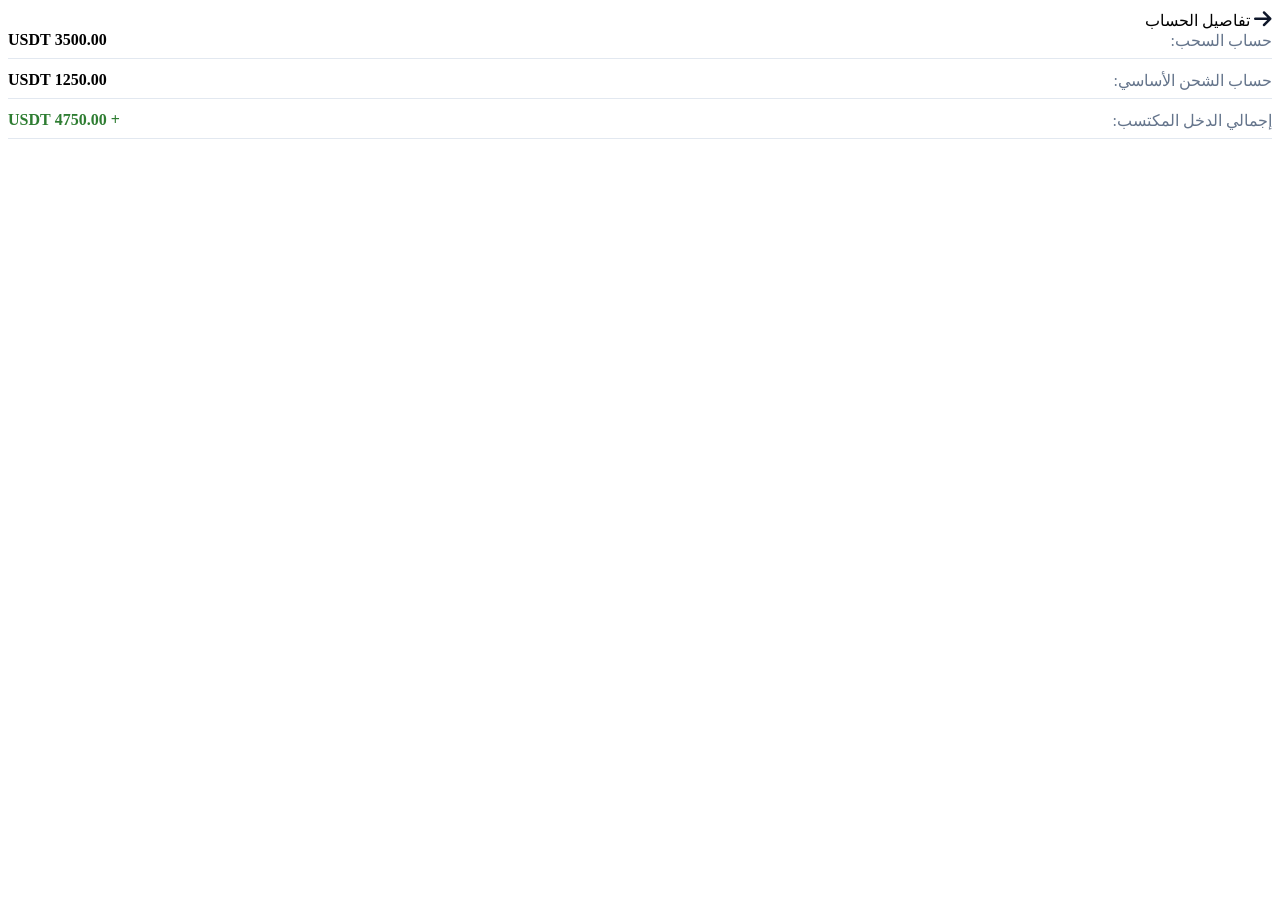
==== account.html @ cf7cfe2c "Create account.html" ====
<!DOCTYPE html>
<html lang="ar" dir="rtl">
<head>
    <meta charset="UTF-8">
    <meta name="viewport" content="width=device-width, initial-scale=1.0">
    <title>الحساب - VirtualMall</title>
    <link rel="stylesheet" href="https://cdnjs.cloudflare.com/ajax/libs/font-awesome/6.4.0/css/all.min.css">
    <link rel="stylesheet" href="css/profile.css">
</head>
<body>
<div class="app-container">
    <div class="top-bar">
        <a href="profile.html" style="color: #0f172a; text-decoration: none; font-size: 20px;"><i class="fa-solid fa-arrow-right"></i></a>
        <span class="brand-title">تفاصيل الحساب</span>
        <div></div>
    </div>

    <div class="user-card">
        <div style="display: flex; justify-content: space-between; margin-bottom: 12px; border-bottom: 1px solid #e2e8f0; padding-bottom: 8px;">
            <span style="color: #64748b;">حساب السحب:</span>
            <span style="font-weight: bold;">3500.00 USDT</span>
        </div>
        <div style="display: flex; justify-content: space-between; margin-bottom: 12px; border-bottom: 1px solid #e2e8f0; padding-bottom: 8px;">
            <span style="color: #64748b;">حساب الشحن الأساسي:</span>
            <span style="font-weight: bold;">1250.00 USDT</span>
        </div>
        <div style="display: flex; justify-content: space-between; margin-bottom: 12px; border-bottom: 1px solid #e2e8f0; padding-bottom: 8px;">
            <span style="color: #64748b;">إجمالي الدخل المكتسب:</span>
            <span style="font-weight: bold; color: #2e7d32;">+ 4750.00 USDT</span>
        </div>
    </div>
</div>
</body>
</html>
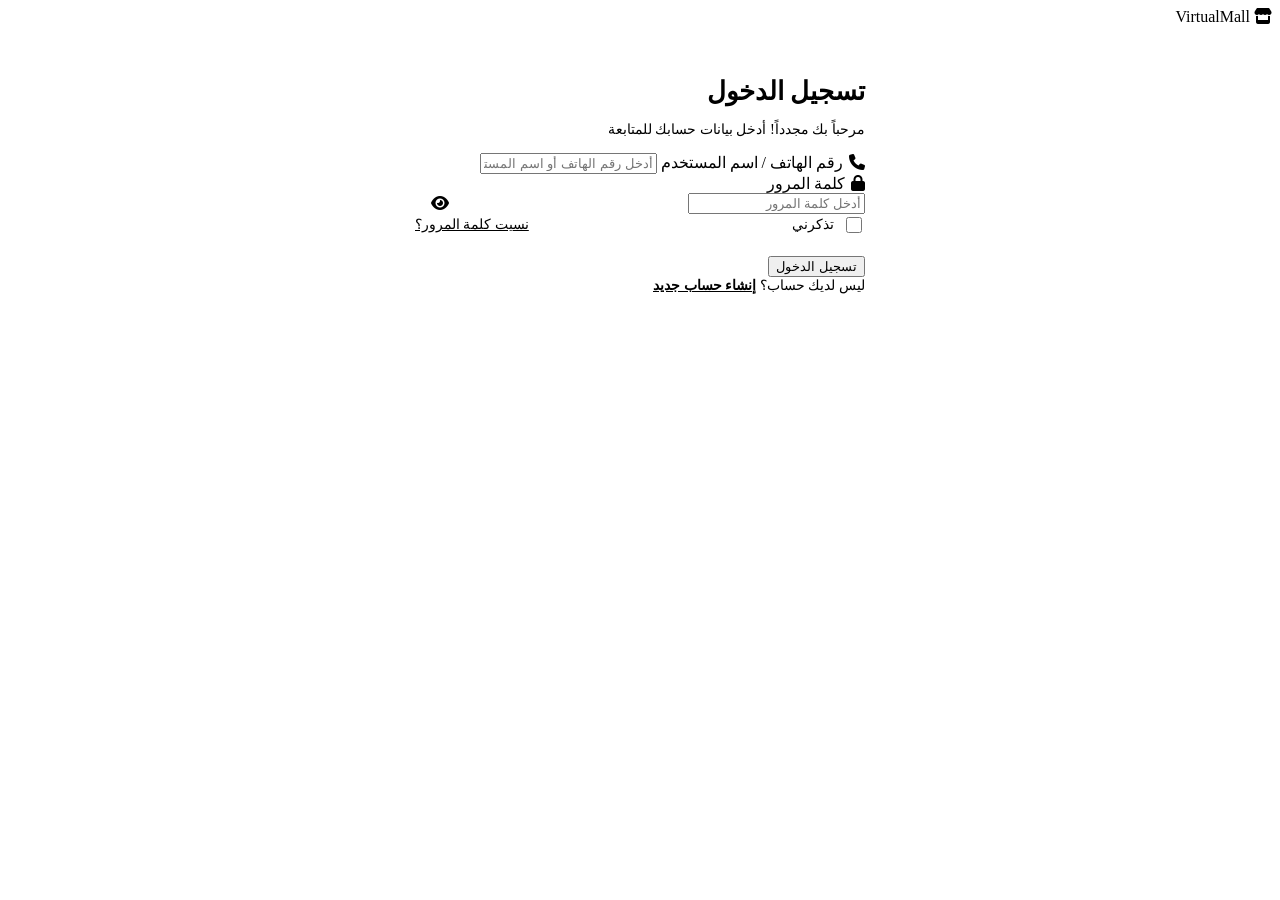
==== commit 7f3ae198: "Update account.html" ====
--- a/account.html
+++ b/account.html
@@ -1,34 +1,249 @@
 <!DOCTYPE html>
 <html lang="ar" dir="rtl">
 <head>
-    <meta charset="UTF-8">
-    <meta name="viewport" content="width=device-width, initial-scale=1.0">
-    <title>الحساب - VirtualMall</title>
-    <link rel="stylesheet" href="https://cdnjs.cloudflare.com/ajax/libs/font-awesome/6.4.0/css/all.min.css">
-    <link rel="stylesheet" href="css/profile.css">
+  <meta charset="UTF-8">
+  <meta name="viewport" content="width=device-width, initial-scale=1.0">
+  <title>VirtualMall - إعدادات الحساب</title>
+  <link rel="stylesheet" href="profile.css">
+  <link rel="stylesheet" href="https://cdnjs.cloudflare.com/ajax/libs/font-awesome/6.4.0/css/all.min.css">
 </head>
 <body>
-<div class="app-container">
-    <div class="top-bar">
-        <a href="profile.html" style="color: #0f172a; text-decoration: none; font-size: 20px;"><i class="fa-solid fa-arrow-right"></i></a>
-        <span class="brand-title">تفاصيل الحساب</span>
-        <div></div>
-    </div>
-
-    <div class="user-card">
-        <div style="display: flex; justify-content: space-between; margin-bottom: 12px; border-bottom: 1px solid #e2e8f0; padding-bottom: 8px;">
-            <span style="color: #64748b;">حساب السحب:</span>
-            <span style="font-weight: bold;">3500.00 USDT</span>
-        </div>
-        <div style="display: flex; justify-content: space-between; margin-bottom: 12px; border-bottom: 1px solid #e2e8f0; padding-bottom: 8px;">
-            <span style="color: #64748b;">حساب الشحن الأساسي:</span>
-            <span style="font-weight: bold;">1250.00 USDT</span>
-        </div>
-        <div style="display: flex; justify-content: space-between; margin-bottom: 12px; border-bottom: 1px solid #e2e8f0; padding-bottom: 8px;">
-            <span style="color: #64748b;">إجمالي الدخل المكتسب:</span>
-            <span style="font-weight: bold; color: #2e7d32;">+ 4750.00 USDT</span>
-        </div>
-    </div>
-</div>
+
+  <!-- Header Bar -->
+  <header class="header-bar">
+    <div class="brand-logo">
+      <i class="fa-solid fa-sliders" style="color: var(--accent-blue);"></i>
+      إعدادات <span>الحساب</span>
+    </div>
+    <a href="index.html" style="color: var(--text-primary); font-size: 1.2rem;">
+      <i class="fa-solid fa-house"></i>
+    </a>
+  </header>
+
+  <main style="max-width: 500px; margin: 20px auto 80px auto; padding: 0 16px;">
+
+    <!-- User Profile Header Card -->
+    <div class="card-box" style="text-align: center; margin-bottom: 20px; padding: 24px 16px;">
+      <div style="width: 70px; height: 70px; border-radius: 50%; background: linear-gradient(135deg, var(--accent-blue), var(--accent-purple)); display: flex; justify-content: center; align-items: center; margin: 0 auto 12px auto; font-size: 2rem; color: #ffffff; box-shadow: 0 4px 12px rgba(59, 130, 246, 0.3);">
+        <i class="fa-solid fa-user"></i>
+      </div>
+      <h2 id="displayUsername" style="font-size: 1.2rem; color: var(--text-primary); margin-bottom: 4px;">جاري التحميل...</h2>
+      <div style="display: inline-block; background-color: rgba(245, 158, 11, 0.15); color: var(--accent-gold); border: 1px solid var(--accent-gold); padding: 4px 12px; border-radius: 20px; font-size: 0.8rem; font-weight: 700;" id="displayVipBadge">
+        <i class="fa-solid fa-crown"></i> <span id="vipText">VIP0</span>
+      </div>
+    </div>
+
+    <!-- Account Quick Overview Grid -->
+    <div style="display: grid; grid-template-columns: 1fr 1fr; gap: 12px; margin-bottom: 20px;">
+      <div class="card-box" style="text-align: center; padding: 12px;">
+        <div style="font-size: 0.75rem; color: var(--text-secondary); margin-bottom: 4px;">إجمالي الإيداع</div>
+        <div style="font-size: 1.1rem; font-weight: 800; color: var(--accent-green);" id="displayTotalDeposit">$0.00</div>
+      </div>
+      <div class="card-box" style="text-align: center; padding: 12px;">
+        <div style="font-size: 0.75rem; color: var(--text-secondary); margin-bottom: 4px;">كود الدعوة</div>
+        <div style="font-size: 1.1rem; font-weight: 800; color: var(--accent-gold);" id="displayRefCode">-----</div>
+      </div>
+    </div>
+
+    <!-- Change Password Form -->
+    <div class="card-box" style="margin-bottom: 20px;">
+      <h3 style="font-size: 1rem; color: var(--text-primary); margin-bottom: 16px; border-bottom: 1px solid var(--border-color); padding-bottom: 8px;">
+        <i class="fa-solid fa-key" style="color: var(--accent-blue); margin-left: 6px;"></i>تغيير كلمة المرور
+      </h3>
+
+      <div id="alertBox" style="display: none; padding: 10px; border-radius: var(--radius-sm); margin-bottom: 12px; font-size: 0.85rem; text-align: center;"></div>
+
+      <form id="changePasswordForm">
+        <div class="form-group">
+          <label class="form-label" for="oldPassword">كلمة المرور الحالية:</label>
+          <input type="password" id="oldPassword" class="form-input" placeholder="أدخل كلمة المرور الحالية" required>
+        </div>
+
+        <div class="form-group">
+          <label class="form-label" for="newPassword">كلمة المرور الجديدة:</label>
+          <input type="password" id="newPassword" class="form-input" placeholder="أدخل كلمة المرور الجديدة (6 أرقام/حروف على الأقل)" required>
+        </div>
+
+        <div class="form-group">
+          <label class="form-label" for="confirmNewPassword">تأكيد كلمة المرور الجديدة:</label>
+          <input type="password" id="confirmNewPassword" class="form-input" placeholder="أعد كتابة كلمة المرور الجديدة" required>
+        </div>
+
+        <button type="submit" id="submitBtn" class="submit-btn">
+          <span id="btnText">تحديث كلمة المرور</span>
+          <span id="btnSpinner" class="spinner" style="display: none;"></span>
+        </button>
+      </form>
+    </div>
+
+    <!-- Quick Navigation Links List -->
+    <div class="card-box" style="padding: 0; margin-bottom: 24px; overflow: hidden;">
+      <a href="transfer.html" style="display: flex; justify-content: space-between; align-items: center; padding: 14px 16px; border-bottom: 1px solid var(--border-color); color: var(--text-primary); text-decoration: none;">
+        <div style="display: flex; align-items: center; gap: 10px;">
+          <i class="fa-solid fa-arrow-right-arrow-left" style="color: var(--accent-blue); width: 20px;"></i>
+          <span>التحويل الداخلي للرصيد</span>
+        </div>
+        <i class="fa-solid fa-chevron-left" style="font-size: 0.8rem; color: var(--text-muted);"></i>
+      </a>
+
+      <a href="records.html" style="display: flex; justify-content: space-between; align-items: center; padding: 14px 16px; border-bottom: 1px solid var(--border-color); color: var(--text-primary); text-decoration: none;">
+        <div style="display: flex; align-items: center; gap: 10px;">
+          <i class="fa-solid fa-clock-rotate-left" style="color: var(--accent-gold); width: 20px;"></i>
+          <span>سجل المعاملات المالية</span>
+        </div>
+        <i class="fa-solid fa-chevron-left" style="font-size: 0.8rem; color: var(--text-muted);"></i>
+      </a>
+
+      <a href="team.html" style="display: flex; justify-content: space-between; align-items: center; padding: 14px 16px; color: var(--text-primary); text-decoration: none;">
+        <div style="display: flex; align-items: center; gap: 10px;">
+          <i class="fa-solid fa-users" style="color: var(--accent-green); width: 20px;"></i>
+          <span>مركز إحصائيات الفريق</span>
+        </div>
+        <i class="fa-solid fa-chevron-left" style="font-size: 0.8rem; color: var(--text-muted);"></i>
+      </a>
+    </div>
+
+    <!-- Logout Button -->
+    <button id="accountLogoutBtn" style="width: 100%; padding: 14px; background-color: rgba(239, 68, 68, 0.15); border: 1px solid var(--accent-red); color: var(--accent-red); border-radius: var(--radius-md); font-weight: 700; display: flex; justify-content: center; align-items: center; gap: 8px; cursor: pointer;">
+      <i class="fa-solid fa-right-from-bracket"></i>
+      تسجيل الخروج من الحساب
+    </button>
+
+  </main>
+
+  <!-- Bottom Navigation Bar -->
+  <nav class="bottom-nav">
+    <a href="index.html" class="nav-item">
+      <i class="fa-solid fa-house"></i>
+      <span>الرئيسية</span>
+    </a>
+    <a href="tasks.html" class="nav-item">
+      <i class="fa-solid fa-list-check"></i>
+      <span>المهام</span>
+    </a>
+    <a href="team.html" class="nav-item">
+      <i class="fa-solid fa-users"></i>
+      <span>الفريق</span>
+    </a>
+    <a href="vip.html" class="nav-item">
+      <i class="fa-solid fa-crown"></i>
+      <span>VIP</span>
+    </a>
+  </nav>
+
+  <!-- Database Script -->
+  <script src="db.js"></script>
+
+  <!-- Account Logic Script -->
+  <script>
+    let currentUserObj = null;
+
+    // Load User Data
+    window.addEventListener('DOMContentLoaded', async () => {
+      const activeUsername = localStorage.getItem('currentUser');
+      if (!activeUsername) {
+        window.location.href = 'login.html';
+        return;
+      }
+
+      try {
+        currentUserObj = await getCurrentUser();
+        if (!currentUserObj) {
+          logoutUser();
+          return;
+        }
+
+        document.getElementById('displayUsername').innerText = currentUserObj.username;
+        document.getElementById('vipText').innerText = currentUserObj.vip || 'VIP0';
+        document.getElementById('displayTotalDeposit').innerText = '$' + parseFloat(currentUserObj.totalDeposit || 0).toFixed(2);
+        document.getElementById('displayRefCode').innerText = currentUserObj.referralCode || '-----';
+
+      } catch (error) {
+        console.error('Error loading account page:', error);
+      }
+    });
+
+    // Alert Helper
+    function showAlert(message, type) {
+      const alertBox = document.getElementById('alertBox');
+      alertBox.style.display = 'block';
+      alertBox.innerText = message;
+      if (type === 'error') {
+        alertBox.style.backgroundColor = 'rgba(239, 68, 68, 0.2)';
+        alertBox.style.color = 'var(--accent-red)';
+        alertBox.style.border = '1px solid var(--accent-red)';
+      } else {
+        alertBox.style.backgroundColor = 'rgba(16, 185, 129, 0.2)';
+        alertBox.style.color = 'var(--accent-green)';
+        alertBox.style.border = '1px solid var(--accent-green)';
+      }
+    }
+
+    // Change Password Form Submission
+    document.getElementById('changePasswordForm').addEventListener('submit', async (e) => {
+      e.preventDefault();
+
+      const oldPassword = document.getElementById('oldPassword').value;
+      const newPassword = document.getElementById('newPassword').value;
+      const confirmNewPassword = document.getElementById('confirmNewPassword').value;
+
+      if (oldPassword !== currentUserObj.password) {
+        showAlert('كلمة المرور الحالية غير صحيحة', 'error');
+        return;
+      }
+
+      if (newPassword.length < 6) {
+        showAlert('كلمة المرور الجديدة يجب أن تحتوي على 6 خانات على الأقل', 'error');
+        return;
+      }
+
+      if (newPassword !== confirmNewPassword) {
+        showAlert('كلمتا المرور الجديدة والتأكيد غير متطابقتين', 'error');
+        return;
+      }
+
+      const submitBtn = document.getElementById('submitBtn');
+      const btnText = document.getElementById('btnText');
+      const btnSpinner = document.getElementById('btnSpinner');
+
+      submitBtn.disabled = true;
+      btnText.style.display = 'none';
+      btnSpinner.style.display = 'inline-block';
+
+      try {
+        const db = await getCloudDB();
+        const userIndex = db.users.findIndex(u => u.username === currentUserObj.username);
+
+        if (userIndex !== -1) {
+          db.users[userIndex].password = newPassword;
+
+          // Update Cloud Storage
+          const success = await updateCloudDB(db);
+
+          if (success) {
+            currentUserObj.password = newPassword;
+            showAlert('تم تحديث كلمة المرور بنجاح في السحابة!', 'success');
+            document.getElementById('changePasswordForm').reset();
+          } else {
+            showAlert('حدث خطأ أثناء تحديث البيانات في السحابة، حاول ثانية', 'error');
+          }
+        }
+      } catch (error) {
+        console.error('Password Change Error:', error);
+        showAlert('فشل الاتصال بالسيرفر، يرجى المحاولة لاحقاً', 'error');
+      } finally {
+        submitBtn.disabled = false;
+        btnText.style.display = 'inline';
+        btnSpinner.style.display = 'none';
+      }
+    });
+
+    // Logout Button Event
+    document.getElementById('accountLogoutBtn').addEventListener('click', () => {
+      if (confirm('هل أنت تأكد من رغبتك في تسجيل الخروج؟')) {
+        logoutUser();
+      }
+    });
+  </script>
 </body>
 </html>
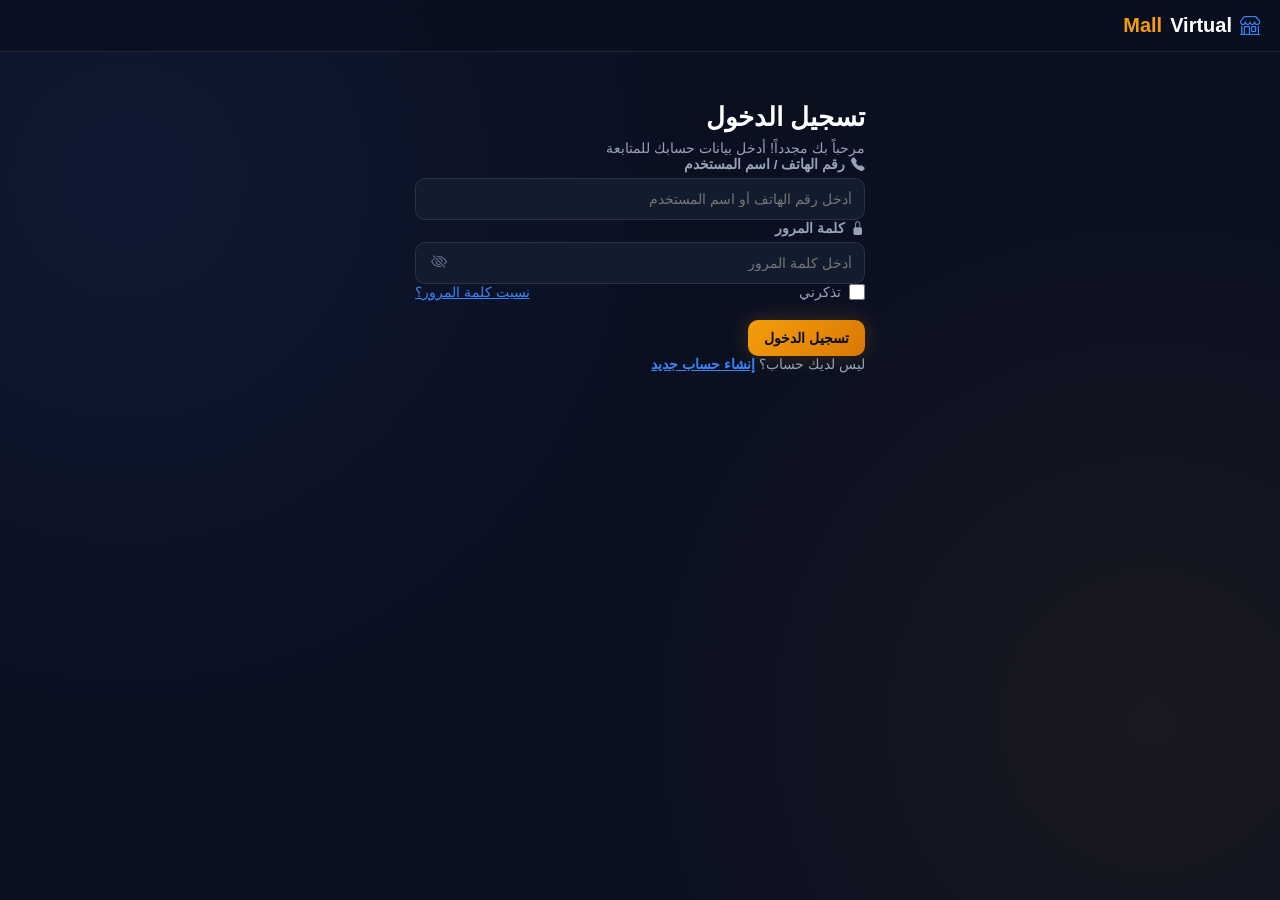
==== commit 24254502: "Update account.html" ====
--- a/account.html
+++ b/account.html
@@ -5,18 +5,18 @@
   <meta name="viewport" content="width=device-width, initial-scale=1.0">
   <title>VirtualMall - إعدادات الحساب</title>
   <link rel="stylesheet" href="profile.css">
-  <link rel="stylesheet" href="https://cdnjs.cloudflare.com/ajax/libs/font-awesome/6.4.0/css/all.min.css">
+  <link rel="stylesheet" href="https://cdn.jsdelivr.net/npm/bootstrap-icons@1.11.3/font/bootstrap-icons.min.css">
 </head>
 <body>
 
   <!-- Header Bar -->
   <header class="header-bar">
     <div class="brand-logo">
-      <i class="fa-solid fa-sliders" style="color: var(--accent-blue);"></i>
+      <i class="bi bi-sliders" style="color: var(--accent-blue);"></i>
       إعدادات <span>الحساب</span>
     </div>
     <a href="index.html" style="color: var(--text-primary); font-size: 1.2rem;">
-      <i class="fa-solid fa-house"></i>
+      <i class="bi bi-house-fill"></i>
     </a>
   </header>
 
@@ -25,11 +25,11 @@
     <!-- User Profile Header Card -->
     <div class="card-box" style="text-align: center; margin-bottom: 20px; padding: 24px 16px;">
       <div style="width: 70px; height: 70px; border-radius: 50%; background: linear-gradient(135deg, var(--accent-blue), var(--accent-purple)); display: flex; justify-content: center; align-items: center; margin: 0 auto 12px auto; font-size: 2rem; color: #ffffff; box-shadow: 0 4px 12px rgba(59, 130, 246, 0.3);">
-        <i class="fa-solid fa-user"></i>
+        <i class="bi bi-person-fill"></i>
       </div>
       <h2 id="displayUsername" style="font-size: 1.2rem; color: var(--text-primary); margin-bottom: 4px;">جاري التحميل...</h2>
       <div style="display: inline-block; background-color: rgba(245, 158, 11, 0.15); color: var(--accent-gold); border: 1px solid var(--accent-gold); padding: 4px 12px; border-radius: 20px; font-size: 0.8rem; font-weight: 700;" id="displayVipBadge">
-        <i class="fa-solid fa-crown"></i> <span id="vipText">VIP0</span>
+        <i class="bi bi-award-fill"></i> <span id="vipText">VIP0</span>
       </div>
     </div>
 
@@ -48,7 +48,7 @@
     <!-- Change Password Form -->
     <div class="card-box" style="margin-bottom: 20px;">
       <h3 style="font-size: 1rem; color: var(--text-primary); margin-bottom: 16px; border-bottom: 1px solid var(--border-color); padding-bottom: 8px;">
-        <i class="fa-solid fa-key" style="color: var(--accent-blue); margin-left: 6px;"></i>تغيير كلمة المرور
+        <i class="bi bi-key-fill" style="color: var(--accent-blue); margin-left: 6px;"></i>تغيير كلمة المرور
       </h3>
 
       <div id="alertBox" style="display: none; padding: 10px; border-radius: var(--radius-sm); margin-bottom: 12px; font-size: 0.85rem; text-align: center;"></div>
@@ -80,32 +80,32 @@
     <div class="card-box" style="padding: 0; margin-bottom: 24px; overflow: hidden;">
       <a href="transfer.html" style="display: flex; justify-content: space-between; align-items: center; padding: 14px 16px; border-bottom: 1px solid var(--border-color); color: var(--text-primary); text-decoration: none;">
         <div style="display: flex; align-items: center; gap: 10px;">
-          <i class="fa-solid fa-arrow-right-arrow-left" style="color: var(--accent-blue); width: 20px;"></i>
+          <i class="bi bi-arrow-left-right" style="color: var(--accent-blue); width: 20px;"></i>
           <span>التحويل الداخلي للرصيد</span>
         </div>
-        <i class="fa-solid fa-chevron-left" style="font-size: 0.8rem; color: var(--text-muted);"></i>
+        <i class="bi bi-chevron-left" style="font-size: 0.8rem; color: var(--text-muted);"></i>
       </a>
 
       <a href="records.html" style="display: flex; justify-content: space-between; align-items: center; padding: 14px 16px; border-bottom: 1px solid var(--border-color); color: var(--text-primary); text-decoration: none;">
         <div style="display: flex; align-items: center; gap: 10px;">
-          <i class="fa-solid fa-clock-rotate-left" style="color: var(--accent-gold); width: 20px;"></i>
+          <i class="bi bi-clock-history" style="color: var(--accent-gold); width: 20px;"></i>
           <span>سجل المعاملات المالية</span>
         </div>
-        <i class="fa-solid fa-chevron-left" style="font-size: 0.8rem; color: var(--text-muted);"></i>
+        <i class="bi bi-chevron-left" style="font-size: 0.8rem; color: var(--text-muted);"></i>
       </a>
 
       <a href="team.html" style="display: flex; justify-content: space-between; align-items: center; padding: 14px 16px; color: var(--text-primary); text-decoration: none;">
         <div style="display: flex; align-items: center; gap: 10px;">
-          <i class="fa-solid fa-users" style="color: var(--accent-green); width: 20px;"></i>
+          <i class="bi bi-people-fill" style="color: var(--accent-green); width: 20px;"></i>
           <span>مركز إحصائيات الفريق</span>
         </div>
-        <i class="fa-solid fa-chevron-left" style="font-size: 0.8rem; color: var(--text-muted);"></i>
+        <i class="bi bi-chevron-left" style="font-size: 0.8rem; color: var(--text-muted);"></i>
       </a>
     </div>
 
     <!-- Logout Button -->
     <button id="accountLogoutBtn" style="width: 100%; padding: 14px; background-color: rgba(239, 68, 68, 0.15); border: 1px solid var(--accent-red); color: var(--accent-red); border-radius: var(--radius-md); font-weight: 700; display: flex; justify-content: center; align-items: center; gap: 8px; cursor: pointer;">
-      <i class="fa-solid fa-right-from-bracket"></i>
+      <i class="bi bi-box-arrow-right"></i>
       تسجيل الخروج من الحساب
     </button>
 
@@ -114,19 +114,19 @@
   <!-- Bottom Navigation Bar -->
   <nav class="bottom-nav">
     <a href="index.html" class="nav-item">
-      <i class="fa-solid fa-house"></i>
+      <i class="bi bi-house-fill"></i>
       <span>الرئيسية</span>
     </a>
     <a href="tasks.html" class="nav-item">
-      <i class="fa-solid fa-list-check"></i>
+      <i class="bi bi-check2-square"></i>
       <span>المهام</span>
     </a>
     <a href="team.html" class="nav-item">
-      <i class="fa-solid fa-users"></i>
+      <i class="bi bi-people-fill"></i>
       <span>الفريق</span>
     </a>
     <a href="vip.html" class="nav-item">
-      <i class="fa-solid fa-crown"></i>
+      <i class="bi bi-award-fill"></i>
       <span>VIP</span>
     </a>
   </nav>
--- a/profile.css
+++ b/profile.css
@@ -0,0 +1,440 @@
+@import url("https://cdn.jsdelivr.net/npm/bootstrap-icons@1.11.3/font/bootstrap-icons.min.css");
+:root {
+  --bg-main: #0b1021;
+  --bg-secondary: #131b2e;
+  --bg-card: rgba(20, 29, 53, 0.85);
+  --border-color: rgba(255, 255, 255, 0.1);
+  --glass-border: rgba(255, 255, 255, 0.1);
+  --accent-gold: #f59e0b;
+  --accent-gold-hover: #fbbf24;
+  --accent-green: #10b981;
+  --accent-blue: #3b82f6;
+  --accent-purple: #a855f7;
+  --text-primary: #ffffff;
+  --text-main: #ffffff;
+  --text-secondary: #94a3b8;
+  --text-muted: #64748b;
+  --radius-sm: 10px;
+  --radius-md: 16px;
+  --radius-lg: 24px;
+  --shadow-glass: 0 8px 32px 0 rgba(0, 0, 0, 0.37);
+  --shadow-glow: 0 0 20px rgba(245, 158, 11, 0.2);
+  --transition: all 0.3s cubic-bezier(0.4, 0, 0.2, 1);
+}
+
+*, *::before, *::after {
+  box-sizing: border-box;
+  margin: 0;
+  padding: 0;
+  font-family: 'Cairo', 'Tajawal', sans-serif;
+}
+
+body {
+  background-color: var(--bg-main);
+  color: var(--text-primary);
+  direction: rtl;
+  min-height: 100vh;
+  padding-bottom: 100px;
+  background-image: 
+    radial-gradient(circle at 10% 20%, rgba(59, 130, 246, 0.08) 0%, transparent 40%),
+    radial-gradient(circle at 90% 80%, rgba(245, 158, 11, 0.06) 0%, transparent 40%);
+  background-attachment: fixed;
+}
+
+/* الهيدر العلوي */
+.header-bar {
+  position: sticky;
+  top: 0;
+  background: rgba(11, 16, 33, 0.9);
+  backdrop-filter: blur(12px);
+  border-bottom: 1px solid var(--border-color);
+  padding: 14px 20px;
+  display: flex;
+  align-items: center;
+  justify-content: space-between;
+  z-index: 100;
+}
+
+.brand-logo {
+  font-size: 1.25rem;
+  font-weight: 800;
+  color: var(--text-primary);
+  display: flex;
+  align-items: center;
+  gap: 8px;
+}
+
+.brand-logo span {
+  color: var(--accent-gold);
+}
+
+.vip-badge {
+  background: rgba(245, 158, 11, 0.15);
+  border: 1px solid var(--accent-gold);
+  color: var(--accent-gold);
+  padding: 6px 12px;
+  border-radius: 20px;
+  font-size: 0.8rem;
+  font-weight: 700;
+  display: flex;
+  align-items: center;
+  gap: 6px;
+}
+
+/* شريط الوقت المؤقت */
+.timer-box {
+  margin: 16px 20px;
+  background: rgba(16, 185, 129, 0.1);
+  border: 1px solid rgba(16, 185, 129, 0.25);
+  color: var(--accent-green);
+  padding: 12px 16px;
+  border-radius: var(--radius-md);
+  font-size: 0.85rem;
+  font-weight: 700;
+  display: flex;
+  align-items: center;
+  justify-content: center;
+}
+
+/* الحاويات والبطاقات العامة (card-box, balance-card, etc.) */
+.card-box, 
+.balance-card,
+.glass-card, 
+.card, 
+.box, 
+.profile-box, 
+.info-container {
+  background: var(--bg-card);
+  backdrop-filter: blur(16px);
+  -webkit-backdrop-filter: blur(16px);
+  border: 1px solid var(--border-color);
+  border-radius: var(--radius-lg);
+  padding: 20px;
+  box-shadow: var(--shadow-glass);
+  margin-bottom: 16px;
+}
+
+p, span, div {
+  word-break: break-word;
+}
+
+/* حقول الإدخال والفورمات داخل مربعات منمقة */
+.form-label {
+  display: block;
+  font-size: 0.85rem;
+  color: var(--text-secondary);
+  margin-bottom: 6px;
+  font-weight: 600;
+}
+
+.form-input, 
+input[type="text"], 
+input[type="number"] {
+  width: 100%;
+  background: var(--bg-secondary);
+  border: 1px solid var(--border-color);
+  border-radius: var(--radius-sm);
+  padding: 12px;
+  color: var(--text-primary);
+  font-size: 0.9rem;
+  outline: none;
+  transition: var(--transition);
+}
+
+.form-input:focus, 
+input[type="text"]:focus {
+  border-color: var(--accent-gold);
+}
+
+/* أزرار الإرسال والنسخ */
+.submit-btn, button {
+  padding: 10px 16px;
+  border-radius: var(--radius-sm);
+  border: none;
+  background: linear-gradient(135deg, var(--accent-gold), #d97706);
+  color: #0b1021;
+  font-weight: 800;
+  font-size: 0.9rem;
+  cursor: pointer;
+  box-shadow: var(--shadow-glow);
+  transition: var(--transition);
+  display: inline-flex;
+  align-items: center;
+  justify-content: center;
+  gap: 6px;
+  text-align: center;
+  white-space: nowrap;
+}
+
+.submit-btn:hover, button:hover {
+  background: linear-gradient(135deg, var(--accent-gold-hover), var(--accent-gold));
+  transform: translateY(-2px);
+}
+
+/* إحصائيات الأرصدة (في الفريق أو غيره) */
+.balance-grid {
+  display: grid;
+  grid-template-columns: repeat(2, 1fr);
+  gap: 12px;
+  margin-top: 10px;
+}
+
+.balance-item {
+  background: var(--bg-secondary);
+  border: 1px solid var(--border-color);
+  border-radius: var(--radius-sm);
+  padding: 14px;
+  display: flex;
+  flex-direction: column;
+  gap: 6px;
+  text-align: center;
+}
+
+.balance-label {
+  font-size: 0.8rem;
+  color: var(--text-secondary);
+}
+
+.balance-value {
+  font-size: 1.2rem;
+  font-weight: 800;
+}
+
+.balance-value.available { color: var(--accent-blue); }
+.balance-value.deposit { color: var(--accent-green); }
+
+/* مستويات الفريق (Level 1, Level 2, Level 3) داخل مربعات */
+#tasksContainer {
+  padding: 0 20px;
+}
+
+/* القائمة السفلية العائمة */
+.bottom-nav {
+  position: fixed;
+  bottom: 12px;
+  left: 15px;
+  right: 15px;
+  background: rgba(19, 27, 46, 0.92);
+  backdrop-filter: blur(20px);
+  -webkit-backdrop-filter: blur(20px);
+  border: 1px solid var(--border-color);
+  border-radius: 30px;
+  display: flex;
+  justify-content: space-around;
+  padding: 10px 0;
+  z-index: 1000;
+  box-shadow: 0 10px 30px rgba(0, 0, 0, 0.6);
+}
+
+.nav-item {
+  display: flex;
+  flex-direction: column;
+  align-items: center;
+  text-decoration: none;
+  color: var(--text-secondary);
+  font-size: 0.7rem;
+  font-weight: 600;
+  gap: 4px;
+  transition: var(--transition);
+}
+
+.nav-item i {
+  font-size: 1.2rem;
+}
+
+.nav-item.active, .nav-item:hover {
+  color: var(--accent-gold);
+  transform: translateY(-2px);
+}
+
+/* --- تنسيق بطاقات ومستويات الـ VIP --- */
+#vipCardsContainer {
+  display: flex;
+  flex-direction: column;
+  gap: 16px;
+  margin-top: 10px;
+}
+
+.vip-tier-card {
+  background: var(--bg-card);
+  backdrop-filter: blur(16px);
+  -webkit-backdrop-filter: blur(16px);
+  border: 1px solid var(--border-color);
+  border-radius: var(--radius-lg);
+  overflow: hidden;
+  box-shadow: var(--shadow-glass);
+  transition: var(--transition);
+}
+
+.vip-tier-card:hover {
+  transform: translateY(-3px);
+  border-color: rgba(245, 158, 11, 0.3);
+}
+
+.vip-header {
+  padding: 14px 20px;
+  font-weight: 800;
+  font-size: 0.95rem;
+  display: flex;
+  justify-content: space-between;
+  align-items: center;
+  color: var(--text-primary);
+  border-bottom: 1px solid var(--border-color);
+}
+
+/* تدرجات ألوان ترويسات مستويات الـ VIP */
+.vip-header.vip-0 {
+  background: linear-gradient(135deg, rgba(59, 130, 246, 0.15), rgba(20, 29, 53, 0.4));
+}
+
+.vip-header.vip-1 {
+  background: linear-gradient(135deg, rgba(100, 116, 139, 0.15), rgba(20, 29, 53, 0.4));
+}
+
+.vip-header.vip-2 {
+  background: linear-gradient(135deg, rgba(245, 158, 11, 0.2), rgba(20, 29, 53, 0.4));
+}
+
+.vip-header.vip-3 {
+  background: linear-gradient(135deg, rgba(16, 185, 129, 0.15), rgba(20, 29, 53, 0.4));
+}
+
+.vip-body {
+  padding: 16px 20px;
+}
+
+.vip-feature-row {
+  display: flex;
+  justify-content: space-between;
+  align-items: center;
+  padding: 10px 0;
+  font-size: 0.85rem;
+  color: var(--text-secondary);
+  border-bottom: 1px dashed rgba(255, 255, 255, 0.05);
+}
+
+.vip-feature-row:last-of-type {
+  border-bottom: none;
+}
+
+.vip-feature-row span:last-child {
+  font-weight: 700;
+  color: var(--text-primary);
+}
+
+/* تخصيص زر التواجد أو الترقية داخل الكارد */
+.vip-tier-card .submit-btn, 
+.vip-tier-card button {
+  width: 100%;
+  margin-top: 16px;
+}
+
+/* خلفية النافذة المنبثقة (تغطية الشاشة مع عتمة خفيفة) */
+.vip-modal-overlay {
+    position: fixed;
+    top: 0;
+    left: 0;
+    width: 100%;
+    height: 100%;
+    background-color: rgba(0, 0, 0, 0.75);
+    backdrop-filter: blur(4px);
+    display: flex;
+    justify-content: center;
+    align-items: center;
+    z-index: 9999;
+    animation: fadeIn 0.2s ease-in-out;
+}
+
+/* صندوق المحتوى الرئيسي (مطابق لثيم الموقع الداكن والذهبي) */
+.vip-modal-content {
+    background: linear-gradient(145deg, #161616, #1c1c1c);
+    border: 1px solid rgba(243, 156, 18, 0.3);
+    box-shadow: 0 10px 30px rgba(0, 0, 0, 0.8), 0 0 15px rgba(243, 156, 18, 0.1);
+    width: 85%;
+    max-width: 380px;
+    padding: 24px;
+    border-radius: 16px;
+    text-align: center;
+    color: #ffffff;
+    font-family: inherit;
+    animation: scaleUp 0.2s ease-in-out;
+}
+
+/* الأيقونة داخل النافذة */
+.vip-modal-icon {
+    font-size: 32px;
+    margin-bottom: 12px;
+}
+
+/* عنوان النافذة */
+.vip-modal-content h3 {
+    margin: 0 0 10px 0;
+    font-size: 18px;
+    color: #f39c12; /* لون ذهبي متناسق مع الموقع */
+}
+
+/* نص الرسالة */
+.vip-modal-content p {
+    margin: 0 0 20px 0;
+    font-size: 14px;
+    color: #cccccc;
+    line-height: 1.6;
+}
+
+/* حاوية الأزرار */
+.vip-modal-buttons {
+    display: flex;
+    gap: 12px;
+    justify-content: center;
+}
+
+/* خصائص الأزرار العامة */
+.vip-btn {
+    flex: 1;
+    padding: 10px 16px;
+    border: none;
+    border-radius: 8px;
+    font-size: 14px;
+    font-weight: bold;
+    cursor: pointer;
+    transition: all 0.2s;
+}
+
+/* زر التأكيد (موافق) */
+.vip-btn-confirm {
+    background: linear-gradient(135deg, #f39c12, #d68910);
+    color: #111111;
+}
+
+.vip-btn-confirm:hover {
+    opacity: 0.9;
+    transform: translateY(-1px);
+}
+
+/* زر الإلغاء */
+.vip-btn-cancel {
+    background-color: #2b2b2b;
+    color: #ffffff;
+    border: 1px solid #444444;
+}
+
+.vip-btn-cancel:hover {
+    background-color: #383838;
+}
+
+/* الحركات التجميلية للظهور */
+@keyframes fadeIn {
+    from { opacity: 0; }
+    to { opacity: 1; }
+}
+
+@keyframes scaleUp {
+    from { transform: scale(0.9); opacity: 0; }
+    to { transform: scale(1); opacity: 1; }
+}
+
+/* إعادة ضبط خط الأيقونات لعمل مكتبة FontAwesome بشكل صحيح */
+i.fa-solid, i.fa-regular, i.fa-brands, 
+.fa-solid, .fa-regular, .fa-brands {
+  font-family: "Font Awesome 6 Free", "Font Awesome 6 Brands" !important;
+}
